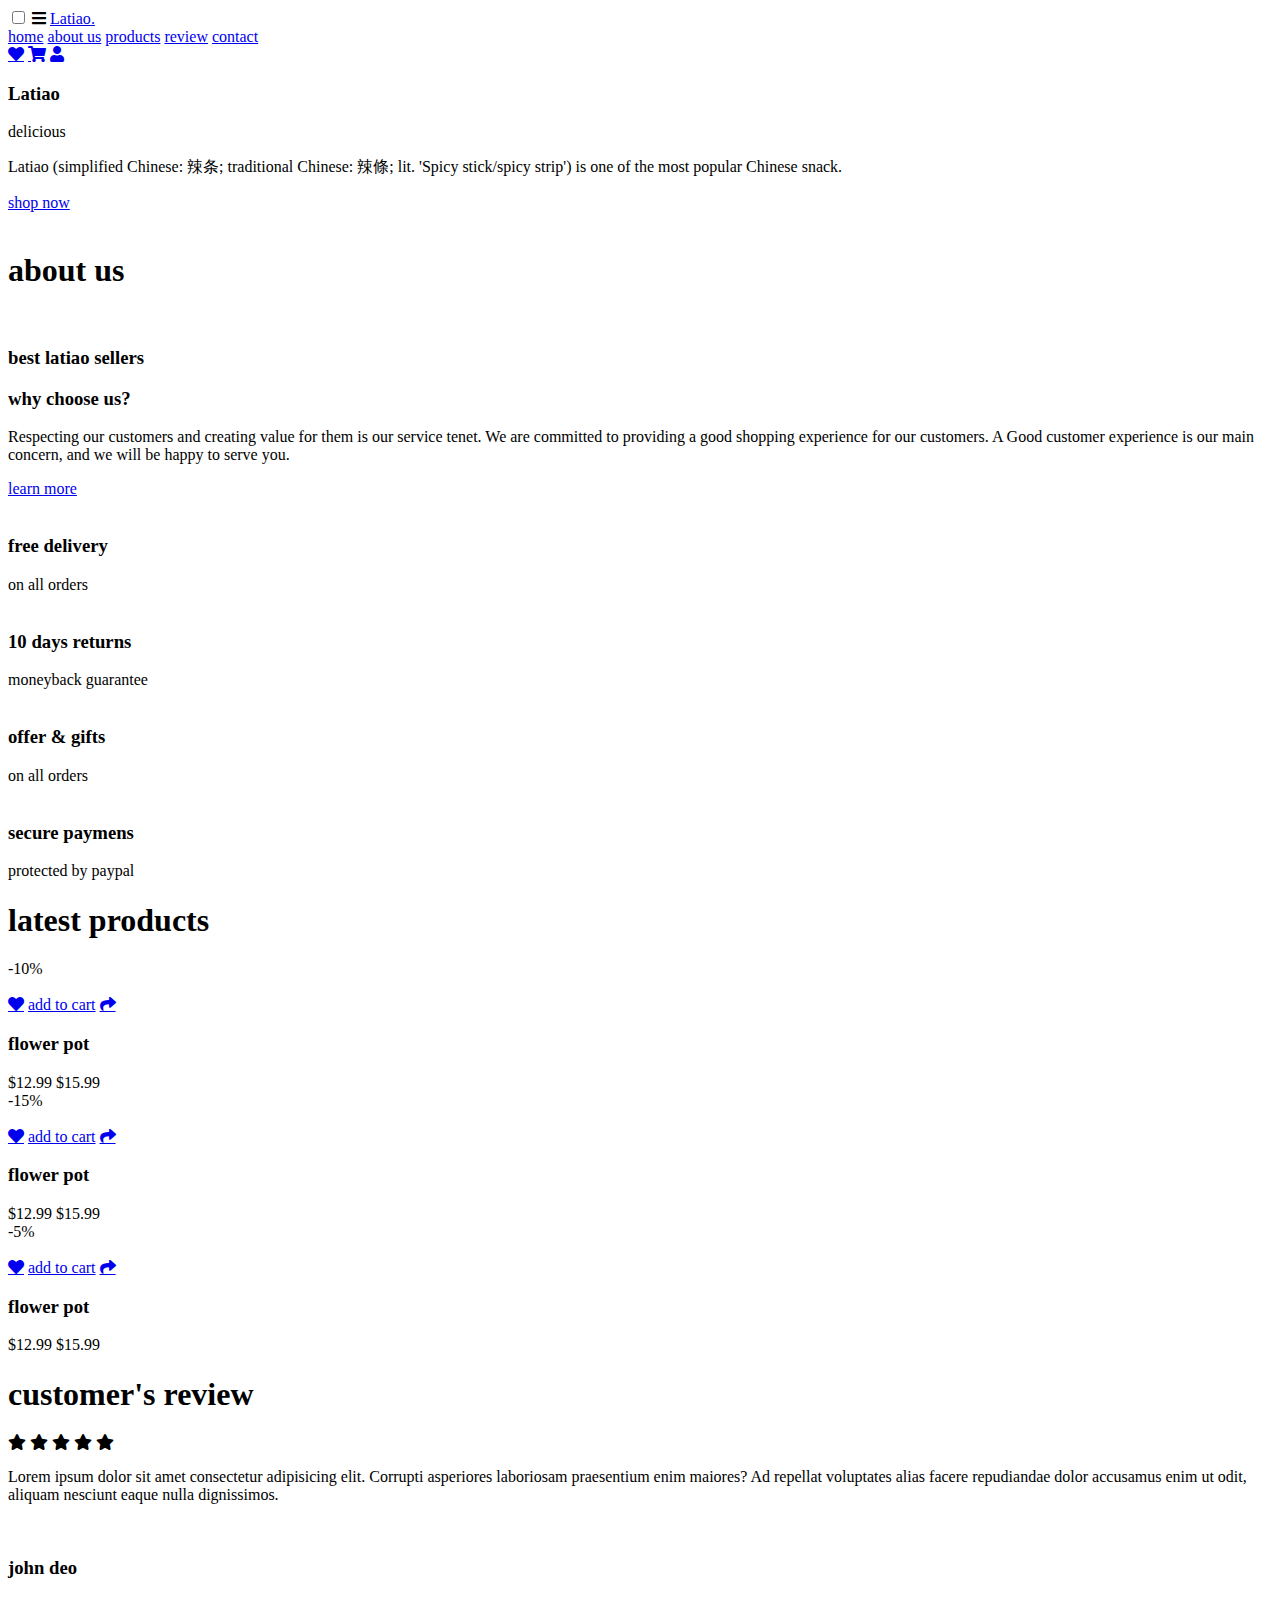
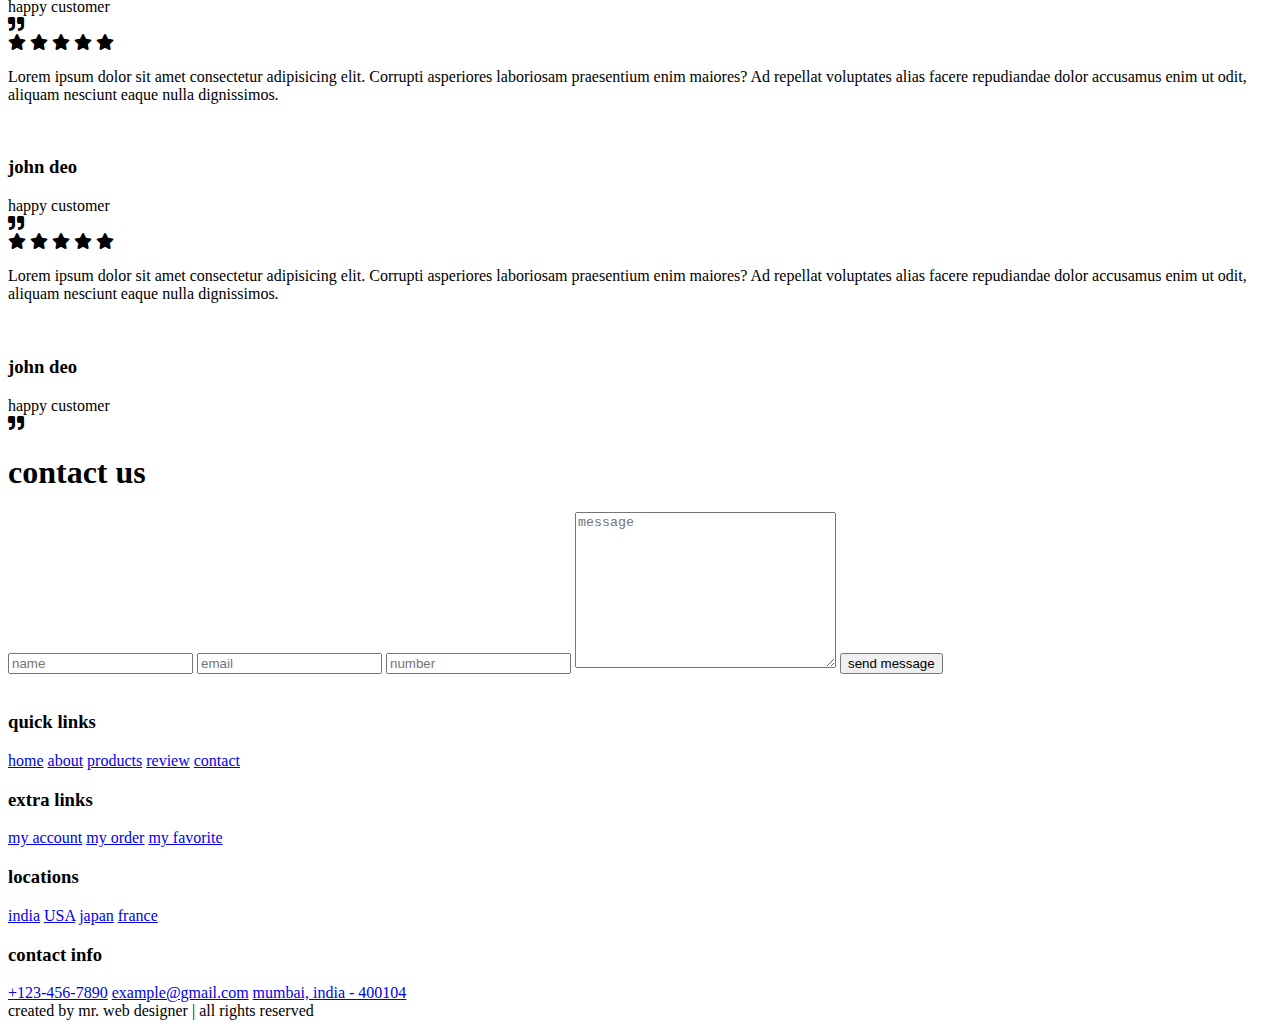
==== index.html @ f6076105 "Add files via upload" ====
<!DOCTYPE html>
<html lang="en">
<head>
    <meta charset="UTF-8">
    <meta http-equiv="X-UA-Compatible" content="IE=edge">
    <meta name="viewport" content="width=device-width, initial-scale=1.0">
    <title>complete responsive flower website design tutorial</title>

    <!-- font awesome cdn link  -->
    <link rel="stylesheet" href="https://cdnjs.cloudflare.com/ajax/libs/font-awesome/5.15.3/css/all.min.css">

    <!-- custom css file link  -->
    <link rel="stylesheet" href="css/style.css">

</head>
<body>

<!-- header section starts  -->

<header>

    <input type="checkbox" name="" id="toggler">
    <label for="toggler" class="fas fa-bars"></label>

    <a href="#" class="logo">Latiao<span>.</span></a>

    <nav class="navbar">
        <a href="#home">home</a>
        <a href="#about">about us</a>
        <a href="#products">products</a>
        <a href="#review">review</a>
        <a href="#contact">contact</a>
    </nav>

    <div class="icons">
        <a href="#" class="fas fa-heart"></a>
        <a href="#" class="fas fa-shopping-cart"></a>
        <a href="#" class="fas fa-user"></a>
    </div>

</header>

<!-- header section ends -->

<!-- home section starts  -->

<section class="home" id="home">

    <div class="content">
        <h3>Latiao</h3>
        <span> delicious </span>
        <p>Latiao (simplified Chinese: 辣条; traditional Chinese: 辣條; lit. 'Spicy stick/spicy strip') is one of the most  popular Chinese snack.</p>
        <a href="#" class="btn">shop now</a>
    </div>
    <div class="imghome">
        <img src="images/home-bg.jpg" alt="">
    </div>

    
</section>

<!-- home section ends -->

<!-- about section starts  -->

<section class="about" id="about">

    <h1 class="heading"> <span> about </span> us </h1>

    <div class="row">

        <div class="video-container">
            <img src="images/latiao1.jpg" alt="">
            <h3>best latiao sellers</h3>
        </div>

        <div class="content">
            <h3>why choose us?</h3>
            <p>Respecting our customers and creating value for them is our service tenet. We are committed to providing a good shopping experience for our customers. A Good customer experience is our main concern, and we will be happy to serve you.</p>
            <a href="#" class="btn">learn more</a>
        </div>

    </div>

</section>

<!-- about section ends -->

<!-- icons section starts  -->

<section class="icons-container">

    <div class="icons">
        <img src="images/icon-1.png" alt="">
        <div class="info">
            <h3>free delivery</h3>
            <span>on all orders</span>
        </div>
    </div>

    <div class="icons">
        <img src="images/icon-2.png" alt="">
        <div class="info">
            <h3>10 days returns</h3>
            <span>moneyback guarantee</span>
        </div>
    </div>

    <div class="icons">
        <img src="images/icon-3.png" alt="">
        <div class="info">
            <h3>offer & gifts</h3>
            <span>on all orders</span>
        </div>
    </div>

    <div class="icons">
        <img src="images/icon-4.png" alt="">
        <div class="info">
            <h3>secure paymens</h3>
            <span>protected by paypal</span>
        </div>
    </div>
   
</section>

<!-- icons section ends -->

<!-- prodcuts section starts  -->

<section class="products" id="products">

    <h1 class="heading"> latest <span>products</span> </h1>

    <div class="box-container">

        <div class="box">
            <span class="discount">-10%</span>
            <div class="image">
                <img src="images/product1.jpg" alt="">
                <div class="icons">
                    <a href="#" class="fas fa-heart"></a>
                    <a href="#" class="cart-btn">add to cart</a>
                    <a href="#" class="fas fa-share"></a>
                </div>
            </div>
            <div class="content">
                <h3>flower pot</h3>
                <div class="price"> $12.99 <span>$15.99</span> </div>
            </div>
        </div>

        <div class="box">
            <span class="discount">-15%</span>
            <div class="image">
                <img src="images/product2.jpg" alt="">
                <div class="icons">
                    <a href="#" class="fas fa-heart"></a>
                    <a href="#" class="cart-btn">add to cart</a>
                    <a href="#" class="fas fa-share"></a>
                </div>
            </div>
            <div class="content">
                <h3>flower pot</h3>
                <div class="price"> $12.99 <span>$15.99</span> </div>
            </div>
        </div>

        <div class="box">
            <span class="discount">-5%</span>
            <div class="image">
                <img src="images/product3.jpg" alt="">
                <div class="icons">
                    <a href="#" class="fas fa-heart"></a>
                    <a href="#" class="cart-btn">add to cart</a>
                    <a href="#" class="fas fa-share"></a>
                </div>
            </div>
            <div class="content">
                <h3>flower pot</h3>
                <div class="price"> $12.99 <span>$15.99</span> </div>
            </div>
        </div>





    </div>

</section>

<!-- prodcuts section ends -->

<!-- review section starts  -->

<section class="review" id="review">

<h1 class="heading"> customer's <span>review</span> </h1>

<div class="box-container">

    <div class="box">
        <div class="stars">
            <i class="fas fa-star"></i>
            <i class="fas fa-star"></i>
            <i class="fas fa-star"></i>
            <i class="fas fa-star"></i>
            <i class="fas fa-star"></i>
        </div>
        <p>Lorem ipsum dolor sit amet consectetur adipisicing elit. Corrupti asperiores laboriosam praesentium enim maiores? Ad repellat voluptates alias facere repudiandae dolor accusamus enim ut odit, aliquam nesciunt eaque nulla dignissimos.</p>
        <div class="user">
            <img src="images/pic-1.png" alt="">
            <div class="user-info">
                <h3>john deo</h3>
                <span>happy customer</span>
            </div>
        </div>
        <span class="fas fa-quote-right"></span>
    </div>

    <div class="box">
        <div class="stars">
            <i class="fas fa-star"></i>
            <i class="fas fa-star"></i>
            <i class="fas fa-star"></i>
            <i class="fas fa-star"></i>
            <i class="fas fa-star"></i>
        </div>
        <p>Lorem ipsum dolor sit amet consectetur adipisicing elit. Corrupti asperiores laboriosam praesentium enim maiores? Ad repellat voluptates alias facere repudiandae dolor accusamus enim ut odit, aliquam nesciunt eaque nulla dignissimos.</p>
        <div class="user">
            <img src="images/pic-2.png" alt="">
            <div class="user-info">
                <h3>john deo</h3>
                <span>happy customer</span>
            </div>
        </div>
        <span class="fas fa-quote-right"></span>
    </div>

    <div class="box">
        <div class="stars">
            <i class="fas fa-star"></i>
            <i class="fas fa-star"></i>
            <i class="fas fa-star"></i>
            <i class="fas fa-star"></i>
            <i class="fas fa-star"></i>
        </div>
        <p>Lorem ipsum dolor sit amet consectetur adipisicing elit. Corrupti asperiores laboriosam praesentium enim maiores? Ad repellat voluptates alias facere repudiandae dolor accusamus enim ut odit, aliquam nesciunt eaque nulla dignissimos.</p>
        <div class="user">
            <img src="images/pic-3.png" alt="">
            <div class="user-info">
                <h3>john deo</h3>
                <span>happy customer</span>
            </div>
        </div>
        <span class="fas fa-quote-right"></span>
    </div>

</div>
    
</section>

<!-- review section ends -->

<!-- contact section starts  -->

<section class="contact" id="contact">

    <h1 class="heading"> <span> contact </span> us </h1>

    <div class="row">

        <form action="">
            <input type="text" placeholder="name" class="box">
            <input type="email" placeholder="email" class="box">
            <input type="number" placeholder="number" class="box">
            <textarea name="" class="box" placeholder="message" id="" cols="30" rows="10"></textarea>
            <input type="submit" value="send message" class="btn">
        </form>

        <div class="image">
            <img src="images/contact-img.svg" alt="">
        </div>

    </div>

</section>

<!-- contact section ends -->

<!-- footer section starts  -->

<section class="footer">

    <div class="box-container">

        <div class="box">
            <h3>quick links</h3>
            <a href="#">home</a>
            <a href="#">about</a>
            <a href="#">products</a>
            <a href="#">review</a>
            <a href="#">contact</a>
        </div>

        <div class="box">
            <h3>extra links</h3>
            <a href="#">my account</a>
            <a href="#">my order</a>
            <a href="#">my favorite</a>
        </div>

        <div class="box">
            <h3>locations</h3>
            <a href="#">india</a>
            <a href="#">USA</a>
            <a href="#">japan</a>
            <a href="#">france</a>
        </div>

        <div class="box">
            <h3>contact info</h3>
            <a href="#">+123-456-7890</a>
            <a href="#">example@gmail.com</a>
            <a href="#">mumbai, india - 400104</a>
            <img src="images/payment.png" alt="">
        </div>

    </div>

    <div class="credit"> created by <span> mr. web designer </span> | all rights reserved </div>

</section>

<!-- footer section ends -->


















    
</body>
</html>
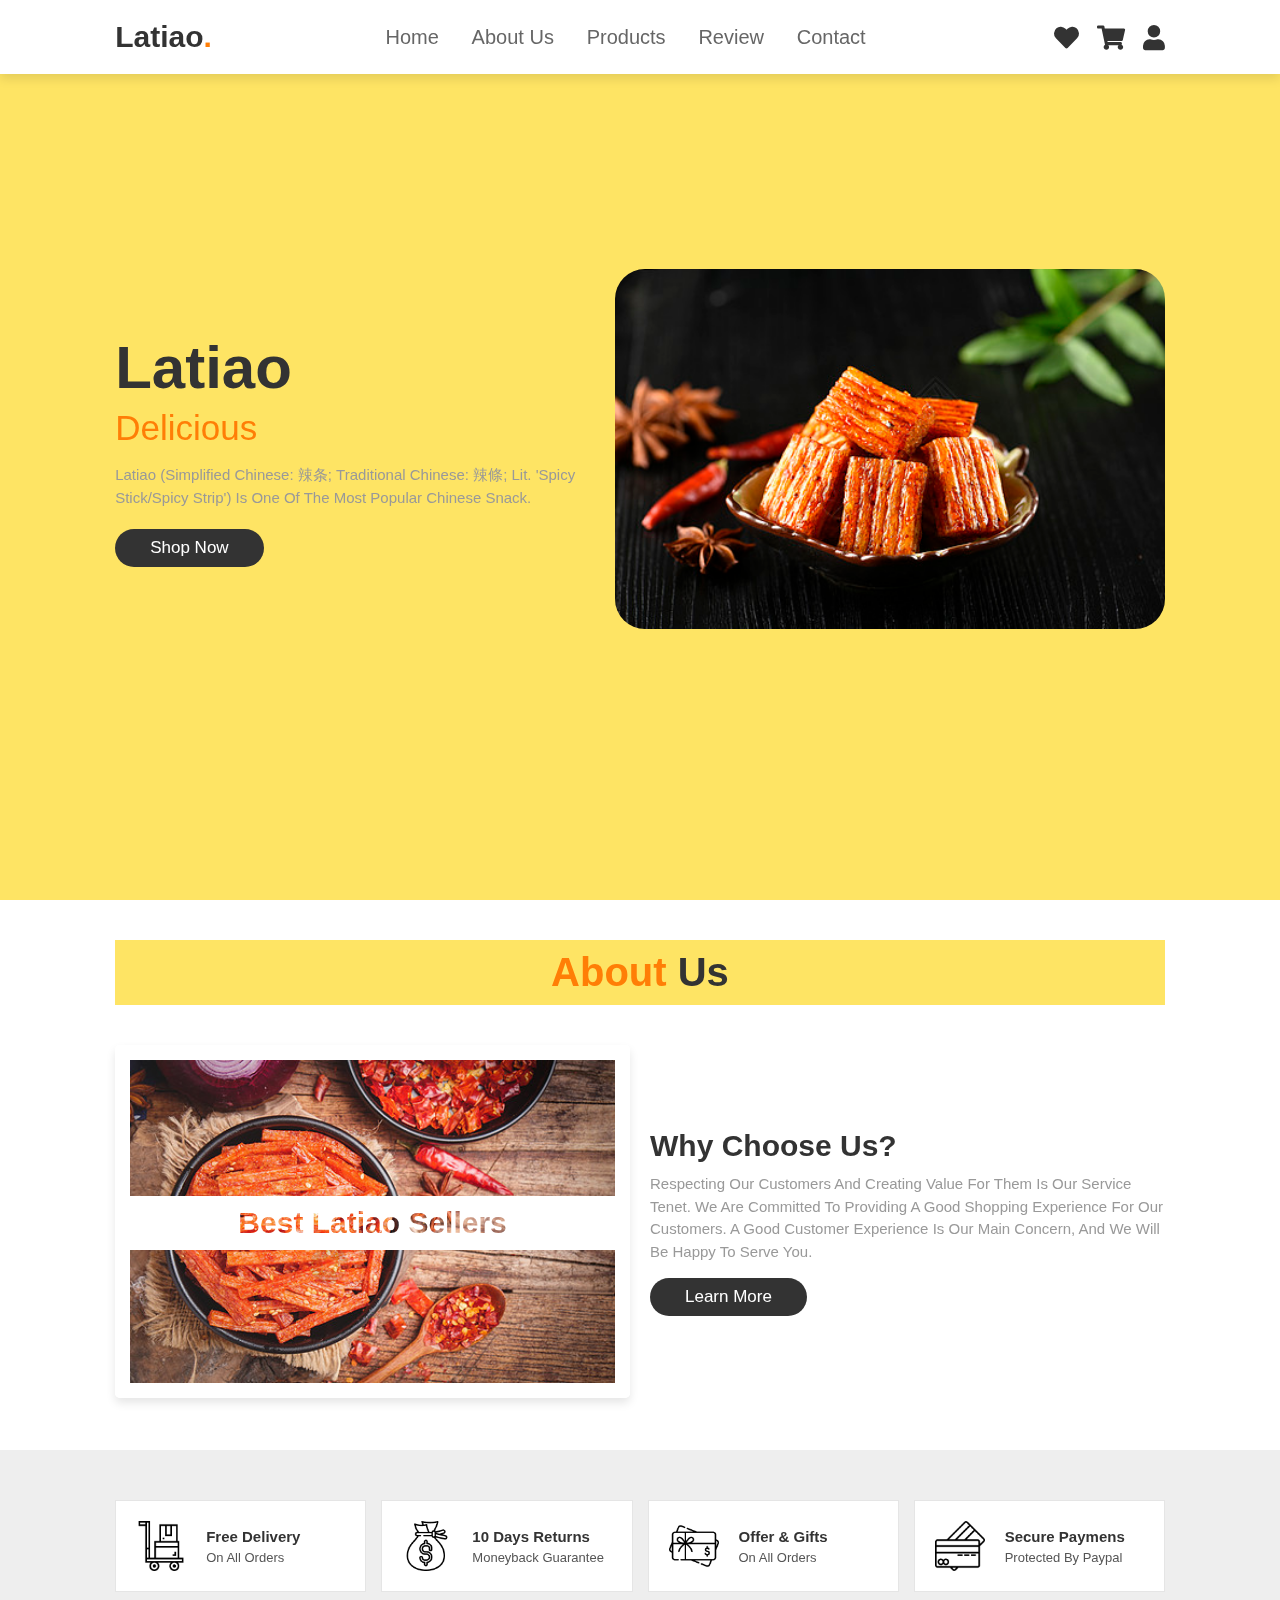
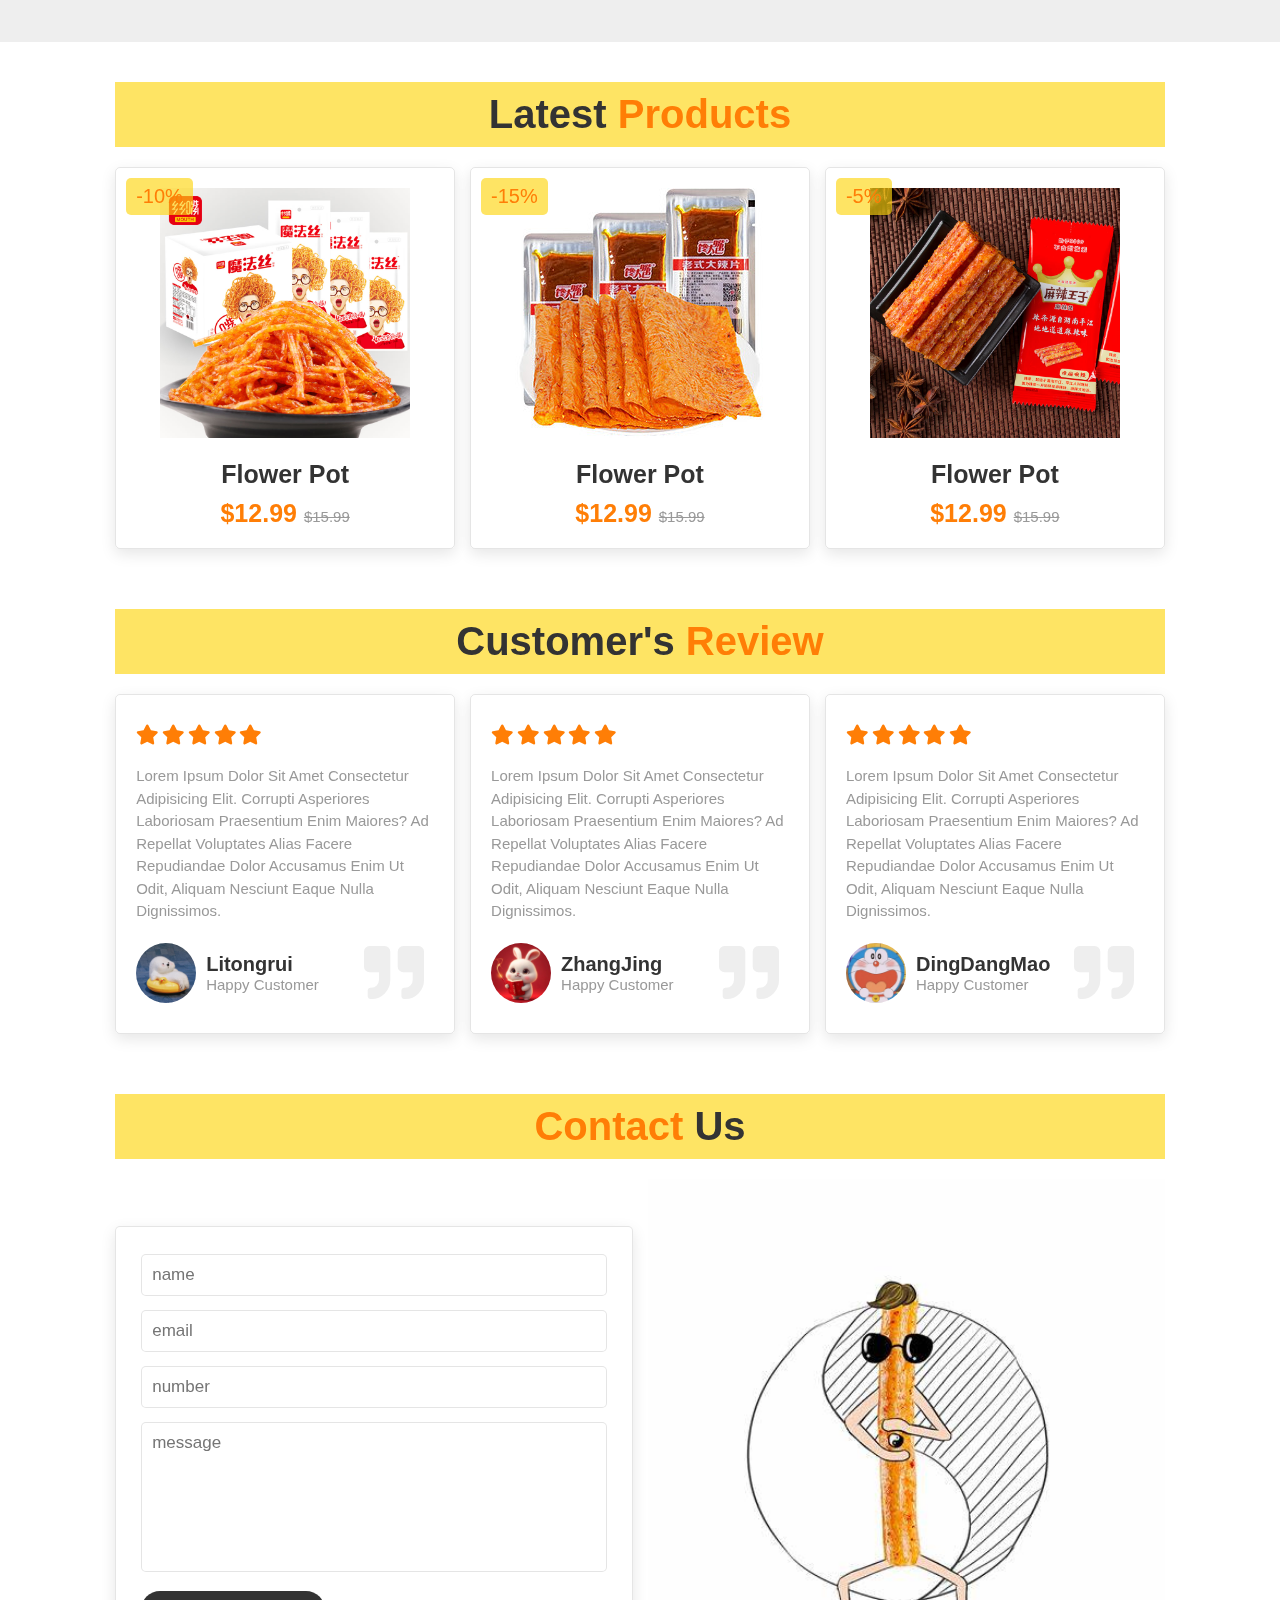
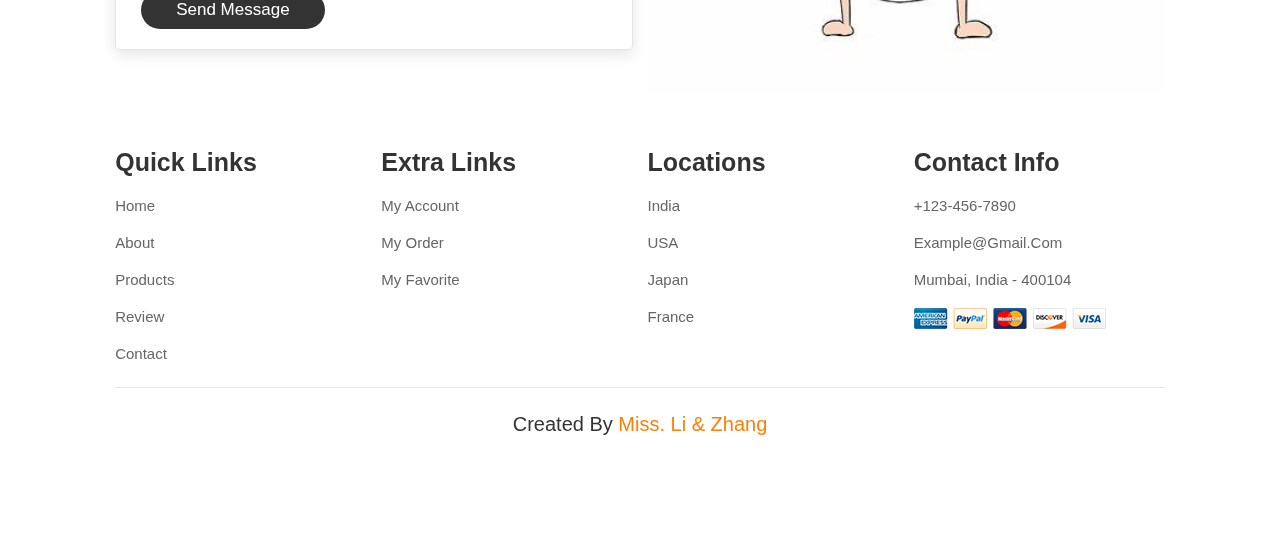
==== commit f921f5dd: "Add files via upload" ====
--- a/index.html
+++ b/index.html
@@ -4,7 +4,7 @@
     <meta charset="UTF-8">
     <meta http-equiv="X-UA-Compatible" content="IE=edge">
     <meta name="viewport" content="width=device-width, initial-scale=1.0">
-    <title>complete responsive flower website design tutorial</title>
+    <title>Latiao_LiTongrui&ZhangJing</title>
 
     <!-- font awesome cdn link  -->
     <link rel="stylesheet" href="https://cdnjs.cloudflare.com/ajax/libs/font-awesome/5.15.3/css/all.min.css">
@@ -210,9 +210,9 @@
         </div>
         <p>Lorem ipsum dolor sit amet consectetur adipisicing elit. Corrupti asperiores laboriosam praesentium enim maiores? Ad repellat voluptates alias facere repudiandae dolor accusamus enim ut odit, aliquam nesciunt eaque nulla dignissimos.</p>
         <div class="user">
-            <img src="images/pic-1.png" alt="">
+            <img src="images/litongrui.jpg" alt="">
             <div class="user-info">
-                <h3>john deo</h3>
+                <h3>litongrui</h3>
                 <span>happy customer</span>
             </div>
         </div>
@@ -229,9 +229,9 @@
         </div>
         <p>Lorem ipsum dolor sit amet consectetur adipisicing elit. Corrupti asperiores laboriosam praesentium enim maiores? Ad repellat voluptates alias facere repudiandae dolor accusamus enim ut odit, aliquam nesciunt eaque nulla dignissimos.</p>
         <div class="user">
-            <img src="images/pic-2.png" alt="">
+            <img src="images/zhangjing.jpg" alt="">
             <div class="user-info">
-                <h3>john deo</h3>
+                <h3>ZhangJing</h3>
                 <span>happy customer</span>
             </div>
         </div>
@@ -248,9 +248,9 @@
         </div>
         <p>Lorem ipsum dolor sit amet consectetur adipisicing elit. Corrupti asperiores laboriosam praesentium enim maiores? Ad repellat voluptates alias facere repudiandae dolor accusamus enim ut odit, aliquam nesciunt eaque nulla dignissimos.</p>
         <div class="user">
-            <img src="images/pic-3.png" alt="">
+            <img src="images/dingdangmao.jpg" alt="">
             <div class="user-info">
-                <h3>john deo</h3>
+                <h3>DingDangMao</h3>
                 <span>happy customer</span>
             </div>
         </div>
@@ -280,7 +280,7 @@
         </form>
 
         <div class="image">
-            <img src="images/contact-img.svg" alt="">
+            <img src="images/contact.jpg" alt="">
         </div>
 
     </div>
@@ -329,20 +329,11 @@
 
     </div>
 
-    <div class="credit"> created by <span> mr. web designer </span> | all rights reserved </div>
+    <div class="credit"> created by <span> miss. Li & Zhang </span> </div>
 
 </section>
 
 <!-- footer section ends -->
-
-
-
-
-
-
-
-
-
 
 
 
--- a/css/style.css
+++ b/css/style.css
@@ -0,0 +1,571 @@
+:root{
+    --orange:#ff7e06;
+}
+
+*{
+    margin:0; padding:0;
+    box-sizing: border-box;
+    font-family: Verdana, Geneva, Tahoma, sans-serif;
+    outline: none; border:none;
+    text-decoration: none;
+    text-transform: capitalize;
+    transition: .2s linear;
+}
+
+html{
+    font-size: 62.5%;
+    scroll-behavior: smooth;
+    scroll-padding-top: 6rem;
+    overflow-x: hidden;
+}
+
+section{
+    padding:2rem 9%;
+}
+
+.heading{
+    text-align: center;
+    font-size: 4rem;
+    color:#333;
+    padding:1rem;
+    margin:2rem 0;
+    background:#fdd50fa5;
+}
+
+.heading span{
+    color:var(--orange);
+}
+
+.btn{
+    display: inline-block;
+    margin-top: 1rem;
+    border-radius: 5rem;
+    background:#333;
+    color:#fff;
+    padding:.9rem 3.5rem;
+    cursor: pointer;
+    font-size: 1.7rem;
+}
+
+.btn:hover{
+    background:var(--orange);
+}
+
+header{
+    position: fixed;
+    top:0; left:0; right:0;
+    background:#fff;
+    padding:2rem 9%;
+    display: flex;
+    align-items: center;
+    justify-content: space-between;
+    z-index: 1000;
+    box-shadow: 0 .5rem 1rem rgba(0,0,0,.1);
+}
+
+header .logo{
+    font-size: 3rem;
+    color:#333;
+    font-weight: bolder;
+}
+
+header .logo span{
+    color:var(--orange);
+}
+
+header .navbar a{
+    font-size: 2rem;
+    padding:0 1.5rem;
+    color:#666;
+}
+
+header .navbar a:hover{
+    color:var(--orange);
+}
+
+header .icons a{
+    font-size: 2.5rem;
+    color:#333;
+    margin-left: 1.5rem;
+}
+
+header .icons a:hover{
+    color:var(--orange);
+}
+
+header #toggler{
+    display: none;
+}
+
+header .fa-bars{
+    font-size: 3rem;
+    color:#333;
+    border-radius: .5rem;
+    padding:.5rem 1.5rem;
+    cursor: pointer;
+    border:.1rem solid rgba(0,0,0,.3);
+    display: none;
+}
+
+.home{
+    display: flex;
+    align-items: center;
+    min-height: 100vh;
+    background: #fdd50fa5;
+
+    /*background:url(../images/home-bg.jpg) no-repeat;*/
+    background-size: cover;
+    background-position: center;
+}
+
+.home .content{
+    max-width: 50rem;
+}
+
+
+
+.home .content h3{
+    font-size: 6rem;
+    color:#333;
+}
+
+.home .content span{
+    font-size: 3.5rem;
+    color:var(--orange);
+    padding:1rem 0;
+    line-height: 1.5;
+}
+
+.home .content p{
+    font-size: 1.5rem;
+    color:#999;
+    padding:1rem 0;
+    line-height: 1.5;
+}
+
+.home .imghome{
+    flex:1 1 40rem;
+}
+
+.home .imghome img{
+    width: 100%;
+    border-radius:3rem; 
+}
+
+.about .row{
+    display: flex;
+    align-items: center;
+    gap:2rem;
+    flex-wrap: wrap;
+    padding:2rem 0;
+    padding-bottom: 3rem;
+}
+
+.about .row .video-container{
+    flex:1 1 40rem;
+    position: relative;
+}
+
+.about .row .video-container img{
+    width:100%;
+    border:1.5rem solid #fff;
+    border-radius: .5rem;
+    box-shadow: 0 .5rem 1rem rgba(0,0,0,.1);
+    height: 100%;
+    object-fit: cover;
+}
+
+.about .row .video-container h3{
+    position: absolute;
+    top:50%; transform: translateY(-50%);
+    font-size: 3rem;
+    background:#fff;
+    width:100%;
+    padding:1rem 2rem;
+    text-align: center;
+    mix-blend-mode: screen;
+}
+
+.about .row .content{
+    flex:1 1 40rem;
+}
+
+.about .row .content h3{
+    font-size: 3rem;
+    color:#333;
+}
+
+.about .row .content p{
+    font-size: 1.5rem;
+    color:#999;
+    padding:.5rem 0;
+    padding-top: 1rem;
+    line-height: 1.5;
+}
+
+.icons-container{
+    background:#eee;
+    display: flex;
+    flex-wrap: wrap;
+    gap:1.5rem;
+    padding-top: 5rem;
+    padding-bottom: 5rem;
+}
+
+.icons-container .icons{
+    background:#fff;
+    border:.1rem solid rgba(0,0,0,.1);
+    padding:2rem;
+    display: flex;
+    align-items: center;
+    flex:1 1 25rem;
+}
+
+.icons-container .icons img{
+    height:5rem;
+    margin-right: 2rem;
+}
+
+.icons-container .icons h3{
+    color:#333;
+    padding-bottom: .5rem;
+    font-size: 1.5rem;
+}
+
+.icons-container .icons span{
+    color:#555;
+    font-size: 1.3rem;
+}
+
+.products .box-container{
+    display: flex;
+    flex-wrap: wrap;
+    gap:1.5rem;
+}
+
+.products .box-container .box{
+    flex:1 1 30rem;
+    box-shadow: 0 .5rem 1.5rem rgba(0,0,0,.1);
+    border-radius: .5rem;
+    border:.1rem solid rgba(0,0,0,.1);
+    position: relative;    
+}
+
+.products .box-container .box .discount{
+    position: absolute;
+    top:1rem; left:1rem;
+    padding:.7rem 1rem;
+    font-size: 2rem;
+    color:var(--orange);
+    background:#fdd50fa5;
+    z-index: 1;
+    border-radius: .5rem;
+}
+
+.products .box-container .box .image{
+    position: relative;
+    text-align: center;
+    padding-top: 2rem;
+    overflow:hidden;
+}
+
+.products .box-container .box .image img{
+    height:25rem;
+}
+
+.products .box-container .box:hover .image img{
+    transform: scale(1.1);
+}
+
+.products .box-container .box .image .icons{
+    position: absolute;
+    bottom:-7rem; left:0; right:0;
+    display: flex;
+}
+
+.products .box-container .box:hover .image .icons{
+    bottom:0;
+}
+
+.products .box-container .box .image .icons a{
+    height: 5rem;
+    line-height: 5rem;
+    font-size: 2rem;
+    width:50%;
+    background:var(--orange);
+    color:#fff;
+}
+
+.products .box-container .box .image .icons .cart-btn{
+    border-left: .1rem solid #fff7;
+    border-right: .1rem solid #fff7;
+    width:100%;
+}
+
+.products .box-container .box .image .icons a:hover{
+    background:#333;
+}
+
+.products .box-container .box .content{
+    padding:2rem;
+    text-align: center;
+}
+
+.products .box-container .box .content h3{
+    font-size: 2.5rem;
+    color:#333;
+}
+
+.products .box-container .box .content .price{
+    font-size: 2.5rem;
+    color:var(--orange);
+    font-weight: bolder;
+    padding-top: 1rem;
+}
+
+.products .box-container .box .content .price span{
+    font-size: 1.5rem;
+    color:#999;
+    font-weight: lighter;
+    text-decoration: line-through;
+}
+
+.review .box-container{
+    display: flex;
+    flex-wrap: wrap;
+    gap:1.5rem;
+}
+
+.review .box-container .box{
+    flex:1 1 30rem;
+    box-shadow: 0 .5rem 1.5rem rgba(0,0,0,.1);
+    border-radius: .5rem;
+    padding:3rem 2rem;
+    position: relative;
+    border:.1rem solid rgba(0,0,0,.1);
+}
+
+.review .box-container .box .fa-quote-right{
+    position: absolute;
+    bottom:3rem; right:3rem;
+    font-size: 6rem;
+    color:#eee;
+}
+
+.review .box-container .box .stars i{
+    color:var(--orange);
+    font-size: 2rem;
+}
+
+.review .box-container .box p{
+    color:#999;
+    font-size: 1.5rem;
+    line-height: 1.5;
+    padding-top: 2rem;
+}
+
+.review .box-container .box .user{
+    display: flex;
+    align-items: center;
+    padding-top: 2rem;
+}
+
+.review .box-container .box .user img{
+    height:6rem;
+    width:6rem;
+    border-radius: 50%;
+    object-fit: cover;
+    margin-right: 1rem;
+}
+
+.review .box-container .box .user h3{
+    font-size: 2rem;
+    color:#333;
+}
+
+.review .box-container .box .user span{
+    font-size: 1.5rem;
+    color:#999;
+}
+
+.contact .row{
+    display: flex;
+    flex-wrap: wrap-reverse;
+    gap:1.5rem;
+    align-items: center;
+}
+
+.contact .row form{
+    flex:1 1 40rem;
+    padding:2rem 2.5rem;
+    box-shadow: 0 .5rem 1.5rem rgba(0,0,0,.1);
+    border:.1rem solid rgba(0,0,0,.1);
+    background: #fff;
+    border-radius: .5rem;
+}
+
+.contact .row .image{
+    flex:1 1 40rem;
+}
+
+.contact .row .image img{
+    width: 100%;
+}
+
+.contact .row form .box{
+    padding:1rem;
+    font-size: 1.7rem;
+    color:#333;
+    text-transform: none;
+    border:.1rem solid rgba(0,0,0,.1);
+    border-radius: .5rem;
+    margin:.7rem 0;
+    width: 100%;
+}
+
+.contact .row form .box:focus{
+    border-color: var(--orange);
+}
+
+.contact .row form textarea{
+    height: 15rem;
+    resize: none;
+}
+
+.footer .box-container{
+    display: flex;
+    flex-wrap: wrap;
+    gap:1.5rem;
+}
+
+.footer .box-container .box{
+    flex:1 1 25rem;
+}
+
+.footer .box-container .box h3{
+    color:#333;
+    font-size: 2.5rem;
+    padding:1rem 0;
+}
+
+.footer .box-container .box a{
+    display: block;
+    color:#666;
+    font-size: 1.5rem;
+    padding:1rem 0;
+}
+
+.footer .box-container .box a:hover{
+    color:var(--orange);
+    text-decoration: underline;
+}
+
+.footer .box-container .box  img{
+    margin-top: 1rem;
+}
+
+.footer .credit{
+    text-align: center;
+    padding:1.5rem;
+    margin-top: 1.5rem;
+    padding-top: 2.5rem;
+    font-size: 2rem;
+    color:#333;
+    border-top: .1rem solid rgba(0,0,0,.1);
+    padding-bottom: 9rem;
+}
+
+.footer .credit span{
+    color:var(--orange);
+}
+
+
+
+
+
+
+
+
+
+
+
+
+
+
+
+/* media queries  */
+@media (max-width:991px){
+    
+    html{
+        font-size: 55%;
+    }
+
+    header{
+        padding:2rem;
+    }
+
+    section{
+        padding:2rem;
+    }
+
+    .home{
+        background-position: left;
+    }
+
+}
+
+@media (max-width:768px){
+
+    header .fa-bars{
+        display: block;
+    }
+
+    header .navbar{
+        position:absolute;
+        top:100%; left:0; right:0;
+        background:#eee;
+        border-top: .1rem solid rgba(0,0,0,.1);
+        clip-path: polygon(0 0, 100% 0, 100% 0, 0 0);
+    }
+
+    header #toggler:checked ~ .navbar{
+        clip-path:polygon(0 0, 100% 0, 100% 100%, 0% 100%);
+    }
+
+    header .navbar a{
+        margin:1.5rem;
+        padding:1.5rem;
+        background:#fff;
+        border:.1rem solid rgba(0,0,0,.1);
+        display: block;
+    }
+
+    .home .content h3{
+        font-size: 5rem;
+    }
+
+    .home .content span{
+        font-size: 2.5rem;
+    }
+
+    .icons-container .icons h3{
+        font-size: 2rem;
+    }
+    
+    .icons-container .icons span{
+        font-size: 1.7rem;
+    }
+    
+}
+
+@media (max-width:450px){
+    
+    html{
+        font-size: 50%;
+    }
+
+    .heading{
+        font-size: 3rem;
+    }
+
+}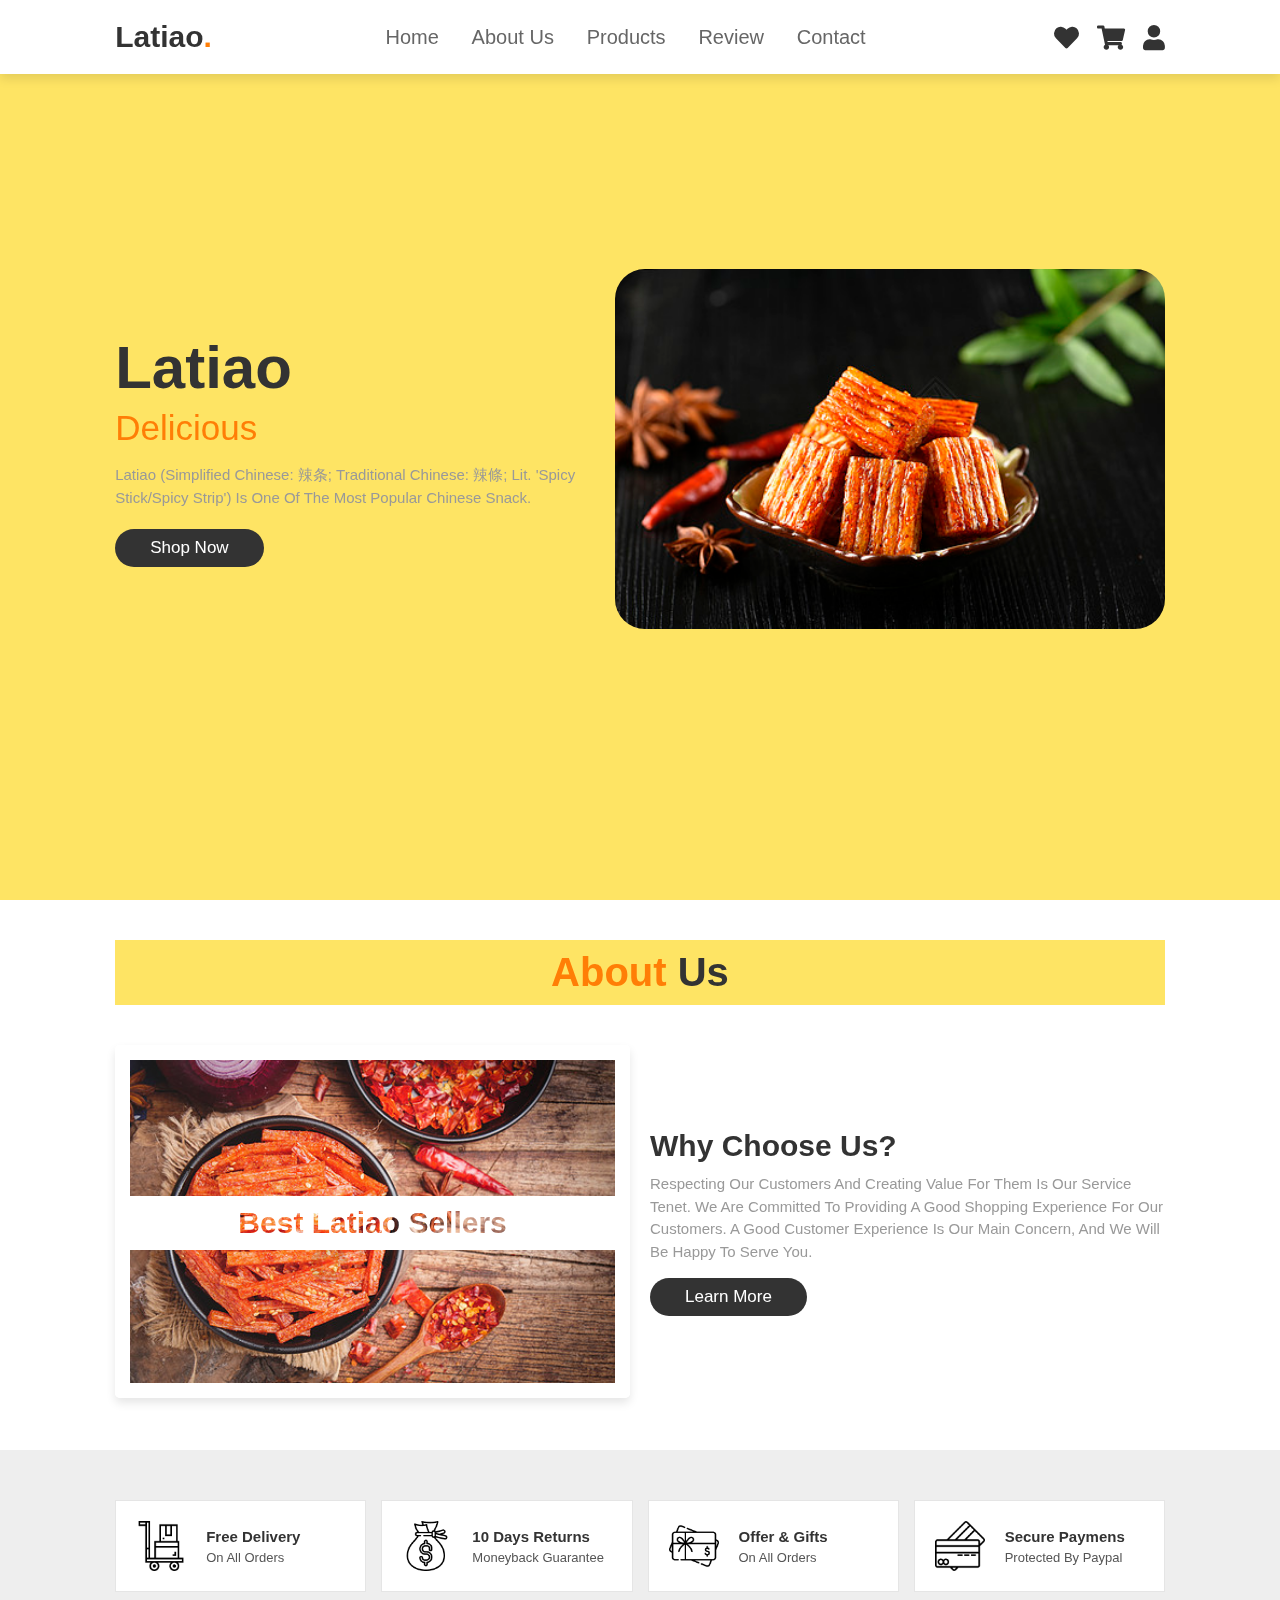
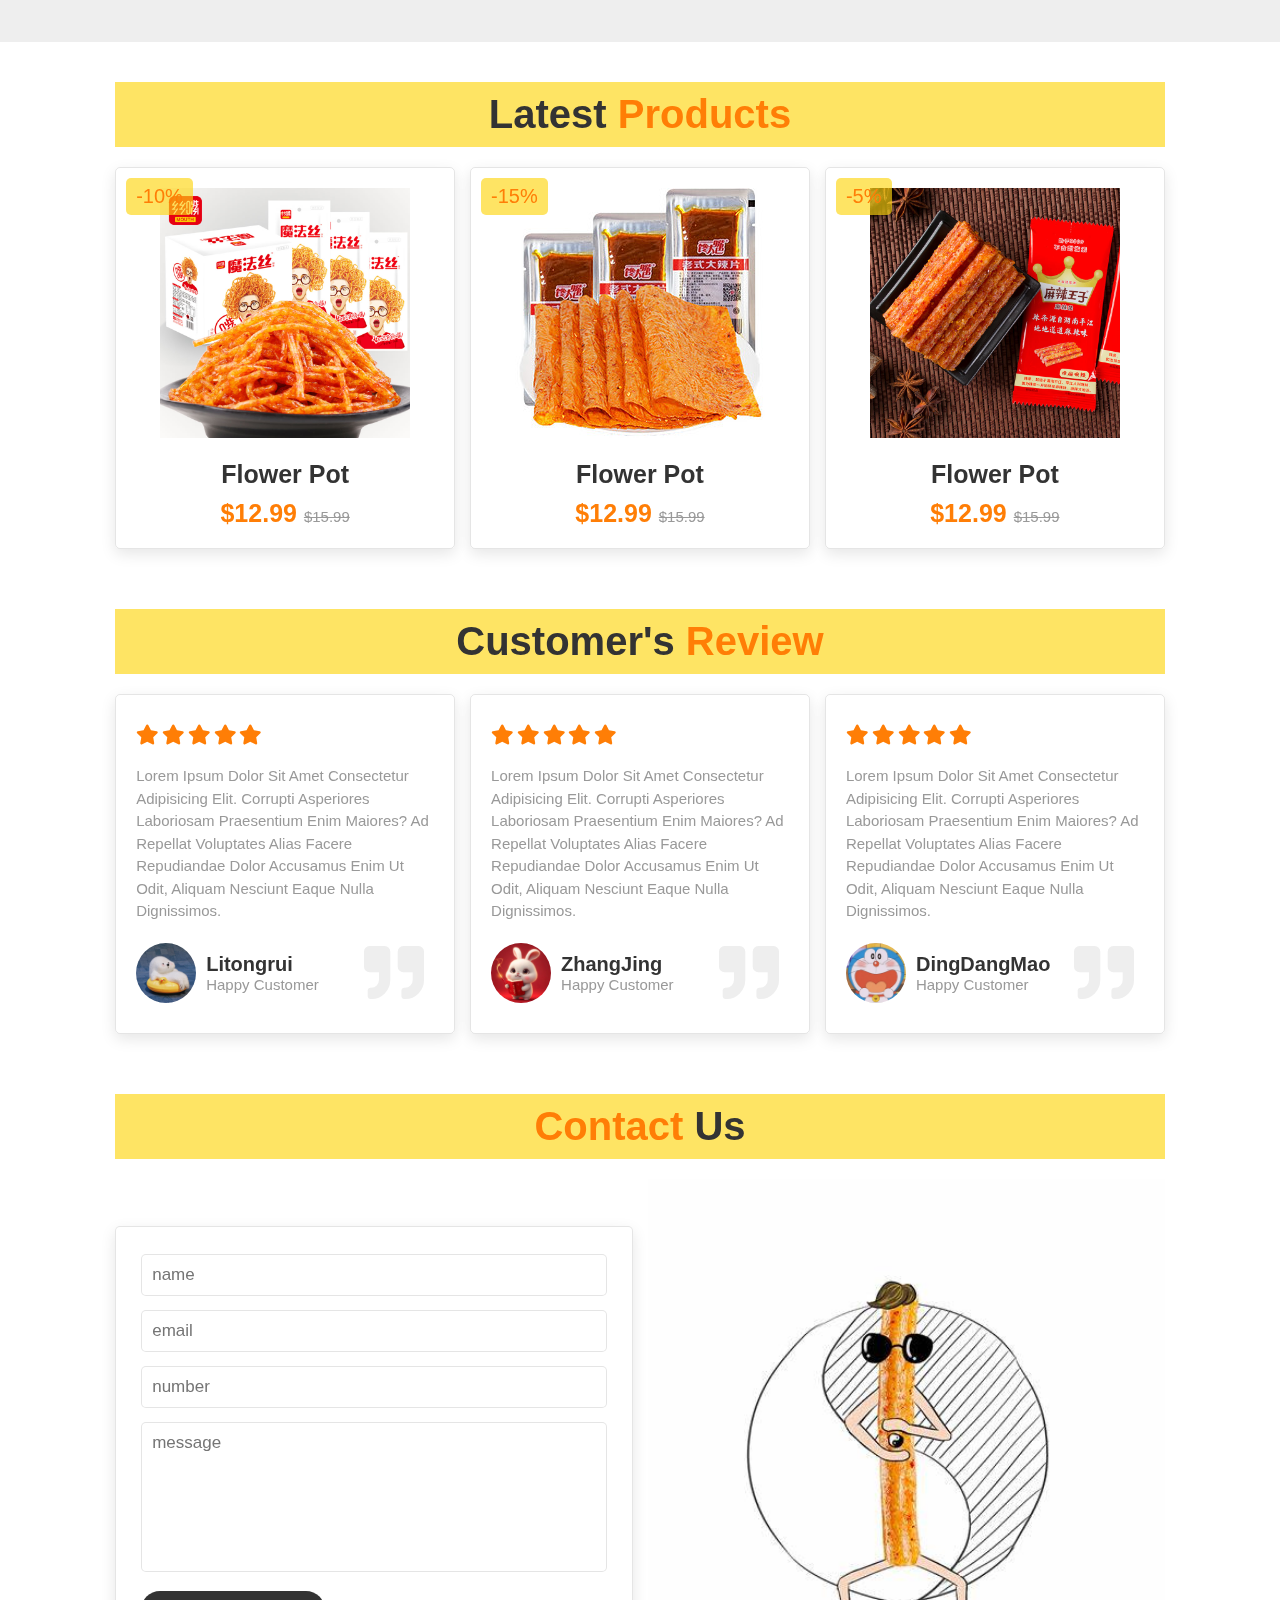
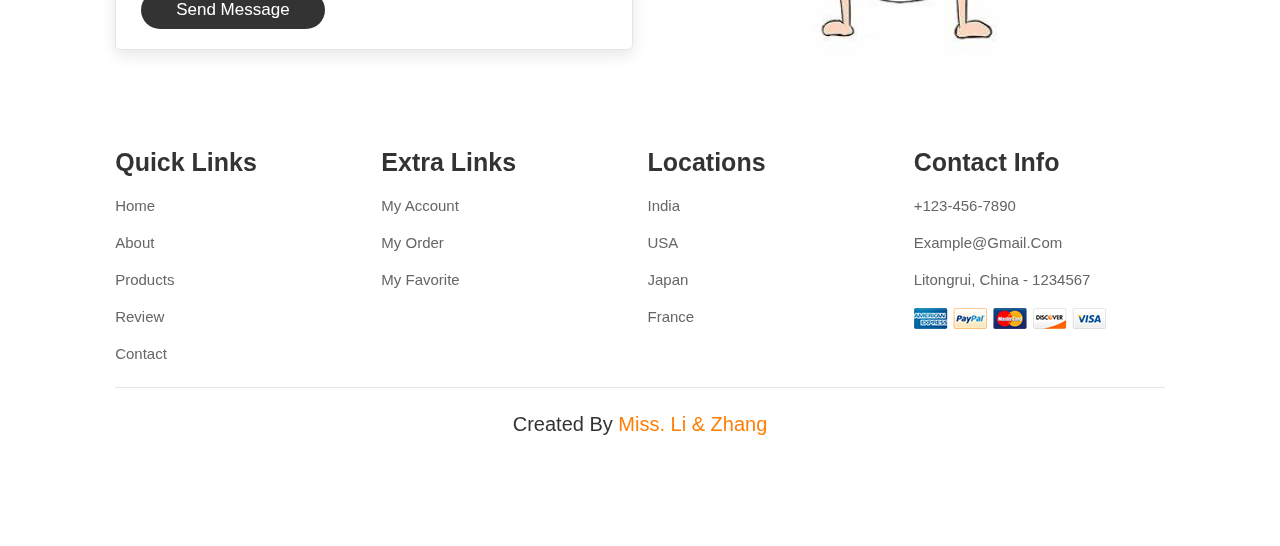
==== commit be5d9539: "Update index.html" ====
--- a/index.html
+++ b/index.html
@@ -1,6 +1,15 @@
 <!DOCTYPE html>
 <html lang="en">
 <head>
+    <!-- Google tag (gtag.js) -->
+    <script async src="https://www.googletagmanager.com/gtag/js?id=G-87XTV9SN6P"></script>
+    <script>
+      window.dataLayer = window.dataLayer || [];
+      function gtag(){dataLayer.push(arguments);}
+      gtag('js', new Date());
+
+      gtag('config', 'G-87XTV9SN6P');
+    </script>
     <meta charset="UTF-8">
     <meta http-equiv="X-UA-Compatible" content="IE=edge">
     <meta name="viewport" content="width=device-width, initial-scale=1.0">
@@ -323,7 +332,7 @@
             <h3>contact info</h3>
             <a href="#">+123-456-7890</a>
             <a href="#">example@gmail.com</a>
-            <a href="#">mumbai, india - 400104</a>
+            <a href="#">litongrui, china - 1234567</a>
             <img src="images/payment.png" alt="">
         </div>
 
@@ -334,10 +343,6 @@
 </section>
 
 <!-- footer section ends -->
-
-
-
-
 
 
 
@@ -345,4 +350,4 @@
 
     
 </body>
-</html>+</html>
